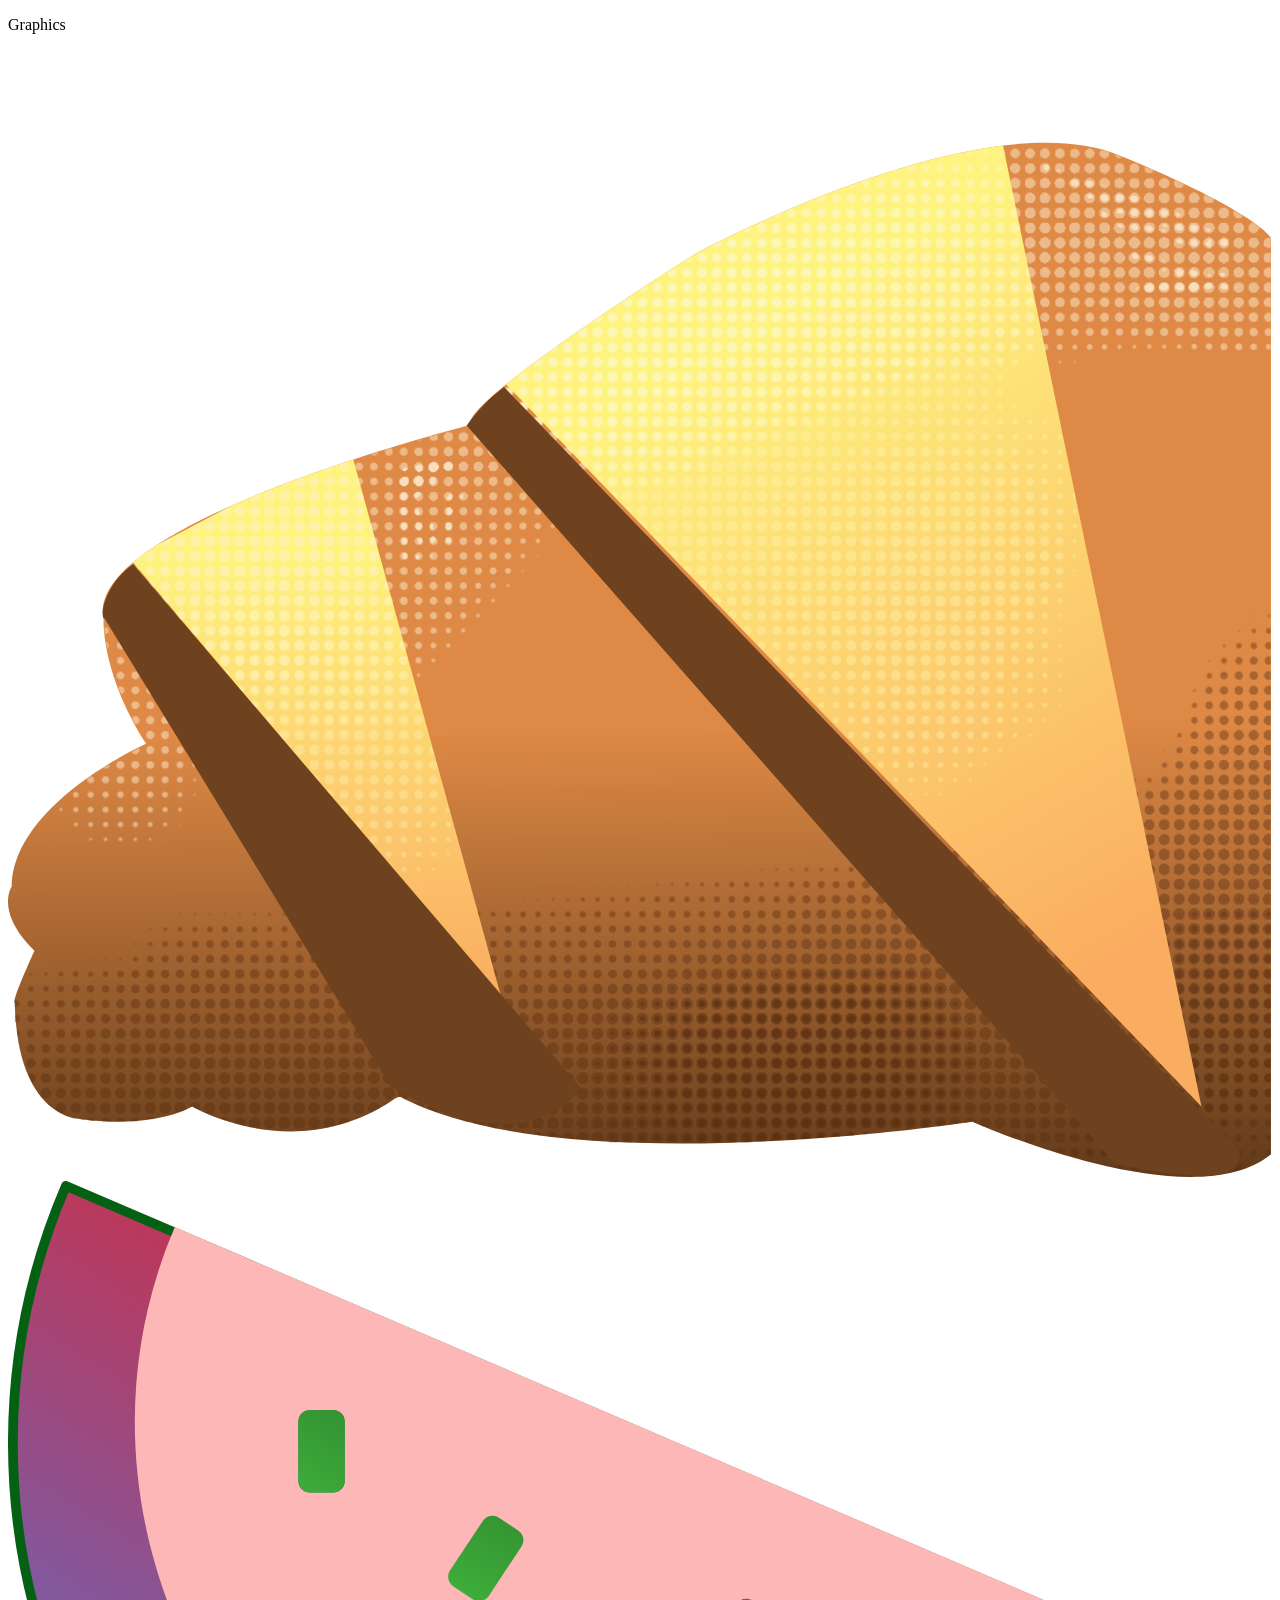
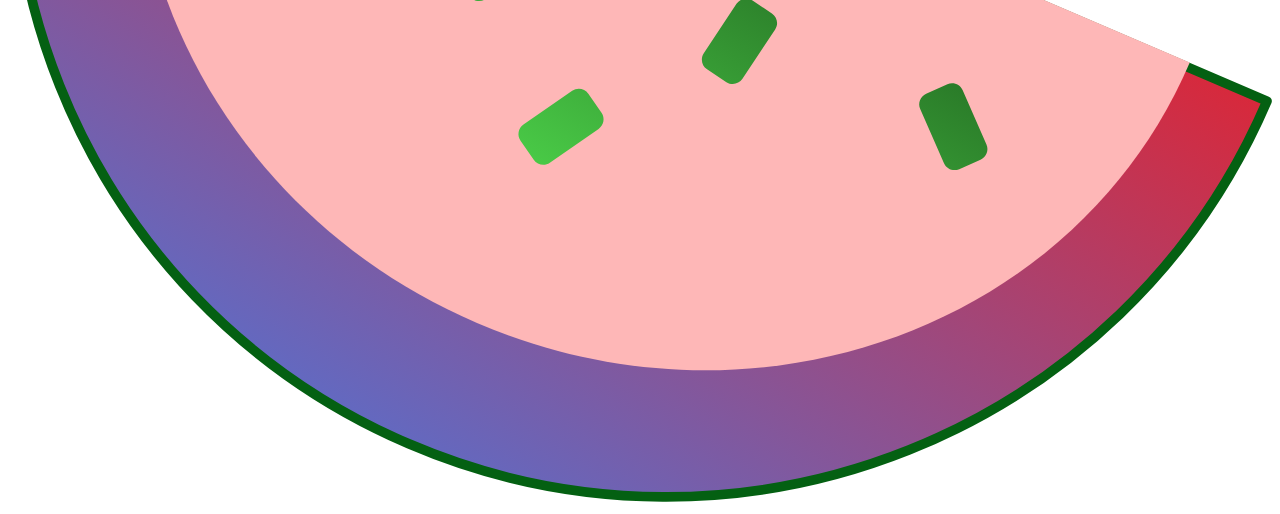
==== graphics.html @ ba78f271 "hihi" ====
<!DOCTYPE html>
<html lang="en">

<head>
    <meta charset="UTF-8">
    <meta name="viewport" content="width=device-width, initial-scale=1.0">
    <title>Document</title>
    <link rel="stylesheet" href="./graphics.css">
</head>

<body>
    <p id="t"> Graphics </p>
    <div class="container">
        <img src="/images/graphics/Breze.svg">
        <img src="/images/graphics/Wassermelone.svg">
        

    </div>
</body>

</html>
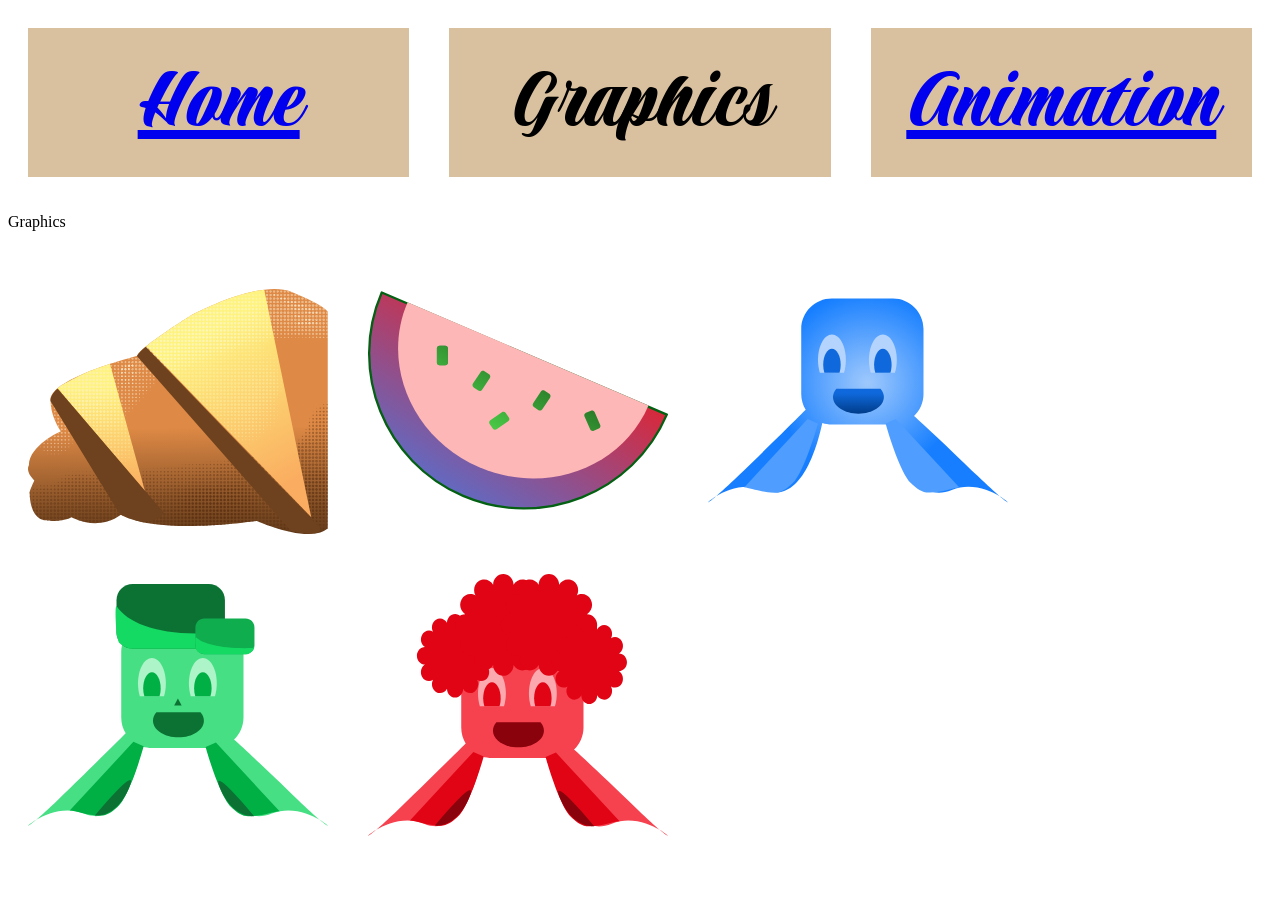
==== commit 35f4891b: "donnerstag morgen" ====
--- a/graphics.html
+++ b/graphics.html
@@ -9,11 +9,24 @@
 </head>
 
 <body>
+
+    <div id="text">
+        <a class="ele" href="./index.html">Home</a>
+        <p class="ele"> Graphics </p>
+        <a class="ele" href="./animation_page/animation2.html"> Animation </a>
+    </div>
+
     <p id="t"> Graphics </p>
     <div class="container">
         <img src="/images/graphics/Breze.svg">
         <img src="/images/graphics/Wassermelone.svg">
-        
+        <img src="/images/graphics/Blauer Fisch.svg">
+        <img src="/images/graphics/Grüner Fisch.svg">
+        <img src="/images/graphics/Roter Fisch.svg">
+
+
+
+
 
     </div>
 </body>
--- a/graphics.css
+++ b/graphics.css
@@ -0,0 +1,59 @@
+
+#text {
+    display: flex;
+    flex-direction: row;
+}
+
+.ele {
+    width: 50vw;
+    background-color: rgb(217, 192, 158);
+    text-align: center;
+    margin: 20px;
+    padding: 20px;
+    font-size: 90px;
+    font-family: Praise;
+}
+
+
+.container{
+    display: flex;
+    flex-wrap: wrap;
+   /* justify-content: center; ??? */
+
+
+}
+
+
+img{
+    width: 300px;
+    margin: 20px;
+}
+
+img:hover{
+    transform: scale(1.1);
+}
+
+
+/* transiton:background-color */
+
+/*@media (orientation: potrait) {
+
+#hahn{
+
+width: 100vw;
+
+}
+
+
+
+cursor:url(./),auto
+
+
+
+*/
+
+@font-face {
+    font-family: Praise;
+    src: url(./fonts/Praise-Regular.ttf);
+}
+
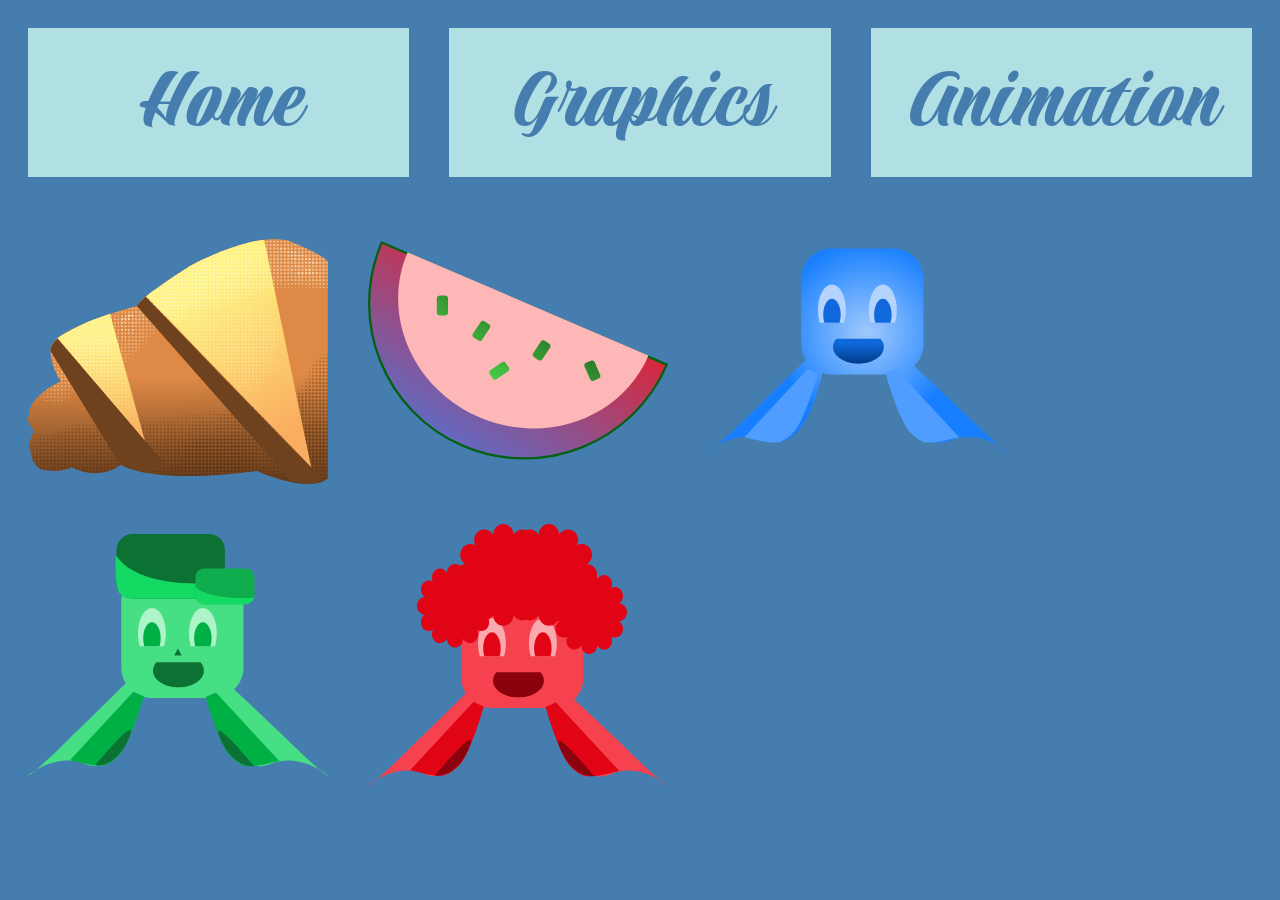
==== commit a02c8312: "do 15:30" ====
--- a/graphics.html
+++ b/graphics.html
@@ -16,7 +16,6 @@
         <a class="ele" href="./animation_page/animation2.html"> Animation </a>
     </div>
 
-    <p id="t"> Graphics </p>
     <div class="container">
         <img src="/images/graphics/Breze.svg">
         <img src="/images/graphics/Wassermelone.svg">
--- a/graphics.css
+++ b/graphics.css
@@ -1,3 +1,8 @@
+body {
+    background-color: rgb(69, 125, 174);
+}
+
+
 
 #text {
     display: flex;
@@ -6,30 +11,34 @@
 
 .ele {
     width: 50vw;
-    background-color: rgb(217, 192, 158);
+    background-color: rgb(176, 224, 228);
+
     text-align: center;
     margin: 20px;
     padding: 20px;
     font-size: 90px;
     font-family: Praise;
+    color: rgb(69, 125, 174);
+    text-decoration: none;
+
 }
 
 
-.container{
+.container {
     display: flex;
     flex-wrap: wrap;
-   /* justify-content: center; ??? */
+    /* justify-content: center; ??? */
 
 
 }
 
 
-img{
+img {
     width: 300px;
     margin: 20px;
 }
 
-img:hover{
+img:hover {
     transform: scale(1.1);
 }
 
@@ -55,5 +64,4 @@
 @font-face {
     font-family: Praise;
     src: url(./fonts/Praise-Regular.ttf);
-}
-
+}
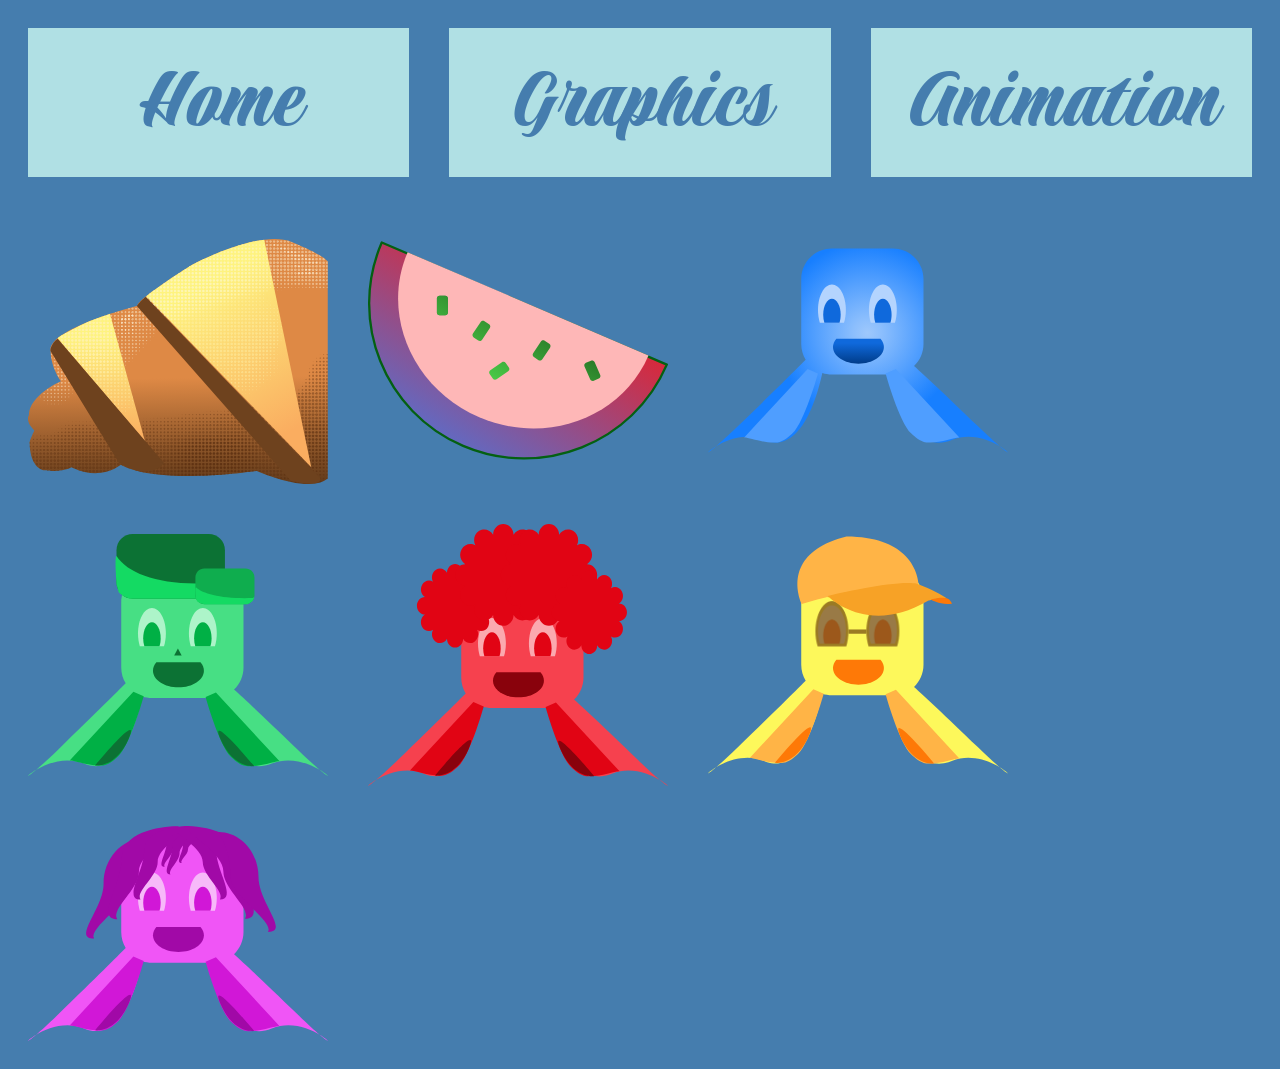
==== commit 6d3a8dba: "gelber und lila fisch" ====
--- a/graphics.html
+++ b/graphics.html
@@ -4,7 +4,7 @@
 <head>
     <meta charset="UTF-8">
     <meta name="viewport" content="width=device-width, initial-scale=1.0">
-    <title>Document</title>
+    <title>Damianos Website</title>
     <link rel="stylesheet" href="./graphics.css">
 </head>
 
@@ -17,11 +17,13 @@
     </div>
 
     <div class="container">
-        <img src="/images/graphics/Breze.svg">
-        <img src="/images/graphics/Wassermelone.svg">
-        <img src="/images/graphics/Blauer Fisch.svg">
-        <img src="/images/graphics/Grüner Fisch.svg">
-        <img src="/images/graphics/Roter Fisch.svg">
+        <img src="./images/graphics/Breze.svg">
+        <img src="./images/graphics/Wassermelone.svg">
+        <img src="./images/graphics/Blauer Fisch.svg">
+        <img src="./images/graphics/Grüner Fisch.svg">
+        <img src="./images/graphics/Roter Fisch.svg">
+        <img src="./images/graphics/gelber fisch.svg">
+        <img src="./images/graphics/lila fisch.svg">
 
 
 
--- a/graphics.css
+++ b/graphics.css
@@ -1,5 +1,7 @@
 body {
     background-color: rgb(69, 125, 174);
+    cursor: url(./images/gesicht.png), auto;
+
 }
 
 
@@ -12,7 +14,6 @@
 .ele {
     width: 50vw;
     background-color: rgb(176, 224, 228);
-
     text-align: center;
     margin: 20px;
     padding: 20px;
